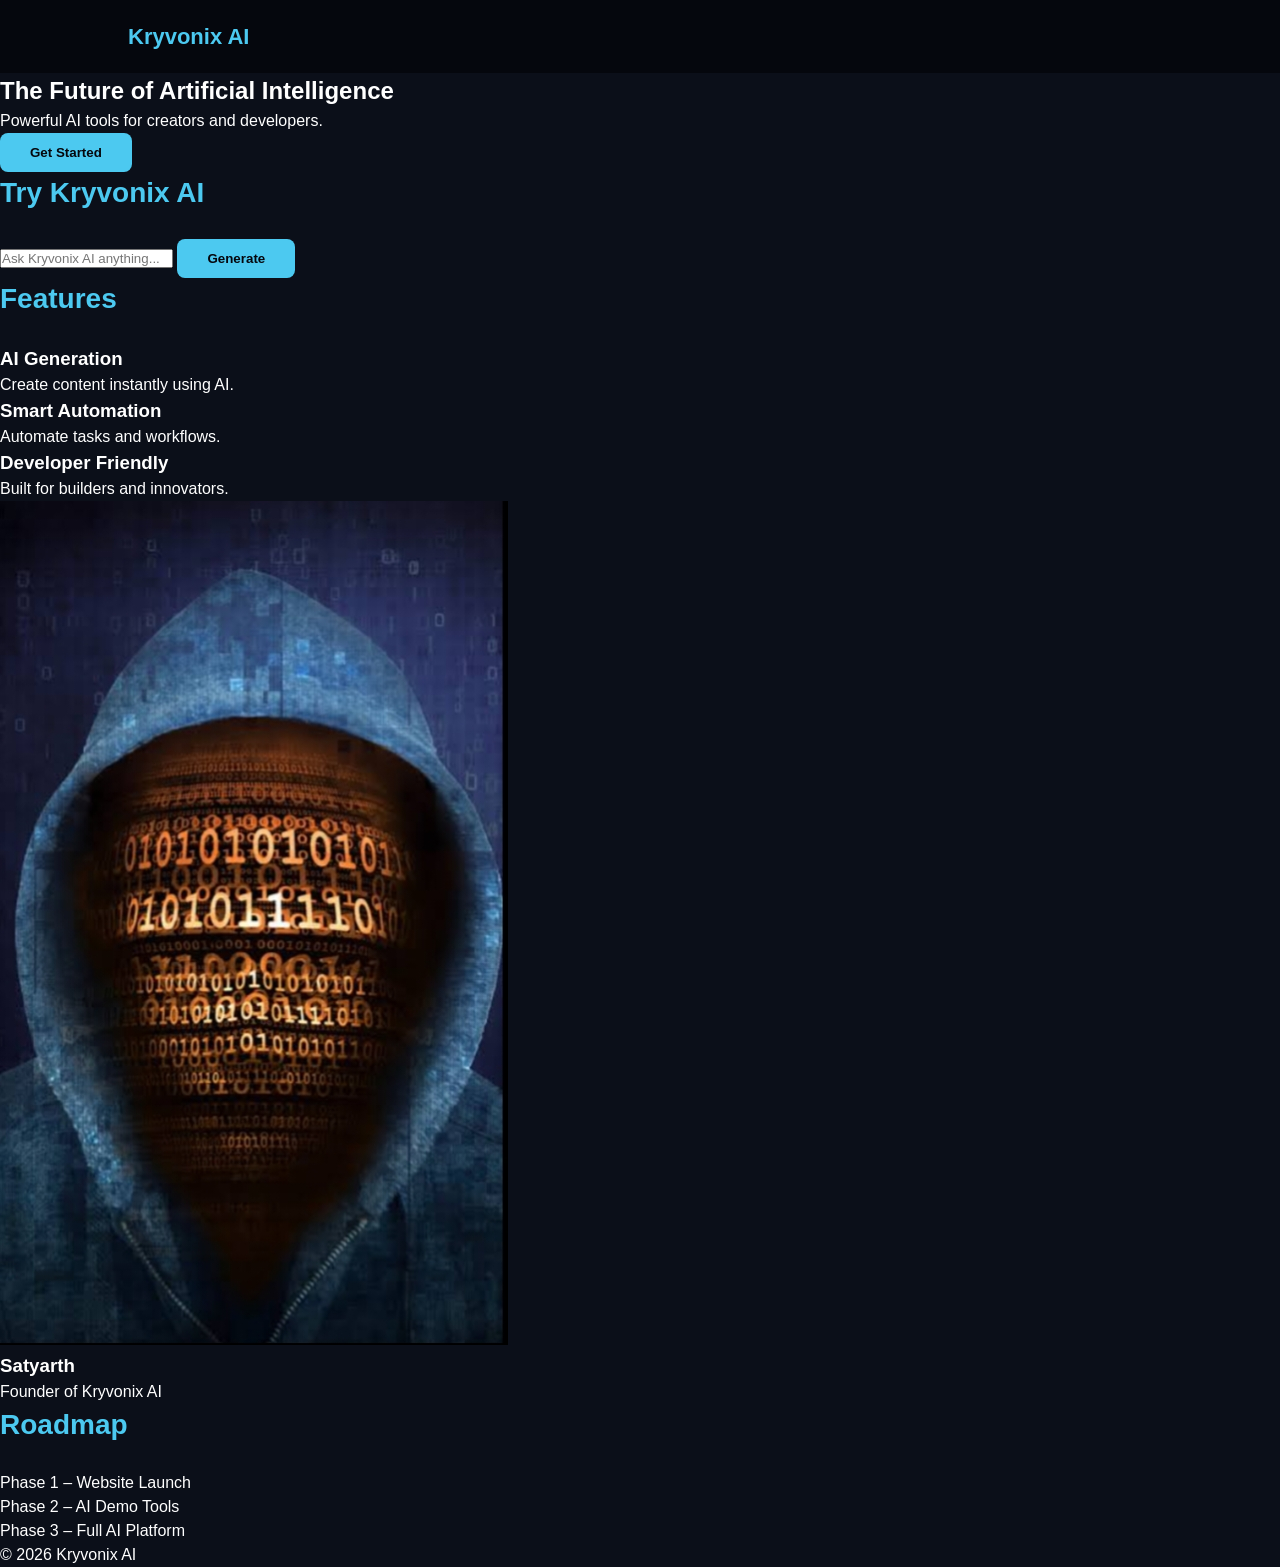
==== index.html @ 21631174 "Update index.html" ====
<!DOCTYPE html>
<html lang="en">
<head>
<meta charset="UTF-8">
<meta name="viewport" content="width=device-width, initial-scale=1.0">
<title>Kryvonix AI</title>
<link rel="stylesheet" href="style.css">
</head>
<body>

<header>
  <div class="logo">Kryvonix AI</div>
</header>

<section class="hero">
  <h1>The Future of <span>Artificial Intelligence</span></h1>
  <p>Powerful AI tools for creators and developers.</p>
  <button onclick="window.location.href='ai.html'">Get Started</button>
</section>

<section class="ai-demo">
  <h2>Try Kryvonix AI</h2>
  <div class="ai-box">
    <input id="aiInput" type="text" placeholder="Ask Kryvonix AI anything...">
    <button onclick="generateAI()">Generate</button>
    <div id="aiResponse" class="response"></div>
  </div>
</section>

<section class="features">
  <h2>Features</h2>
  <div class="feature-grid">
    <div class="feature">
      <h3>AI Generation</h3>
      <p>Create content instantly using AI.</p>
    </div>
    <div class="feature">
      <h3>Smart Automation</h3>
      <p>Automate tasks and workflows.</p>
    </div>
    <div class="feature">
      <h3>Developer Friendly</h3>
      <p>Built for builders and innovators.</p>
    </div>
  </div>
</section>

<section class="founder">
  <img src="IMG-20260307-WA0000.jpg" alt="Founder Photo">
  <h3>Satyarth</h3>
  <p>Founder of Kryvonix AI</p>
</section>

<section class="roadmap">
  <h2>Roadmap</h2>
  <div class="roadmap-item">Phase 1 – Website Launch</div>
  <div class="roadmap-item">Phase 2 – AI Demo Tools</div>
  <div class="roadmap-item">Phase 3 – Full AI Platform</div>
</section>

<footer>
  © 2026 Kryvonix AI
</footer>

<script>
function generateAI(){
  const output=document.getElementById("aiResponse");
  output.innerHTML="Generating AI response...";
  setTimeout(function(){
    output.innerHTML="Kryvonix AI helps users generate ideas, automate work, and build smarter digital experiences.";
  },2000);
}
</script>

</body>
    </html>
---- style.css ----
/* ----------------- Reset & Base ----------------- */
* {
  margin: 0;
  padding: 0;
  box-sizing: border-box;
  font-family: 'Poppins', sans-serif;
}

body {
  background: #0b0f19;
  color: white;
  line-height: 1.5;
}

/* ----------------- Header ----------------- */
header {
  display: flex;
  justify-content: space-between;
  align-items: center;
  padding: 20px 10%;
  background: #05070d;
}

header .logo {
  font-size: 22px;
  font-weight: 700;
  color: #4cc9f0;
}

nav a {
  color: white;
  text-decoration: none;
  margin-left: 20px;
  font-weight: 500;
}

nav a:hover {
  color: #36a1d8;
}

/* ----------------- Hero Section ----------------- */
#hero {
  text-align: center;
  padding: 60px 10%;
}

#hero h1 {
  font-size: 36px;
  color: #4cc9f0;
  margin-bottom: 15px;
}

#hero p {
  font-size: 18px;
  margin-bottom: 25px;
}

.hacker-image {
  width: 180px;
  height: auto;
  display: block;
  margin: 20px auto;
  border-radius: 10px;
  box-shadow: 0 0 20px #4cc9f0;
}

/* Buttons */
button, .btn {
  padding: 12px 30px;
  background: #4cc9f0;
  border: none;
  border-radius: 8px;
  color: #05070d;
  font-weight: 600;
  cursor: pointer;
  transition: 0.3s;
  text-decoration: none;
  display: inline-block;
}

button:hover, .btn:hover {
  background: #36a1d8;
}

/* ----------------- Features Section ----------------- */
#features {
  padding: 50px 10%;
  text-align: center;
}

.feature-container {
  display: flex;
  justify-content: space-around;
  flex-wrap: wrap;
  gap: 20px;
}

.feature-box {
  background: #05070d;
  padding: 20px;
  border-radius: 10px;
  width: 300px;
  box-shadow: 0 0 15px #4cc9f0;
}

/* ----------------- AI Demo Section ----------------- */
#ai-demo {
  padding: 50px 10%;
  text-align: center;
}

.ai-demo-box {
  background: #05070d;
  padding: 20px;
  border-radius: 10px;
  max-width: 500px;
  margin: 0 auto;
  box-shadow: 0 0 15px #4cc9f0;
}

.ai-demo-box textarea {
  width: 100%;
  height: 80px;
  margin-bottom: 10px;
  padding: 10px;
  border-radius: 8px;
  border: none;
  resize: none;
}

/* ----------------- Founder Section ----------------- */
#founder {
  padding: 50px 10%;
  text-align: center;
}

.founder-box {
  display: inline-block;
  text-align: center;
  padding: 20px;
  background: #05070d;
  border-radius: 10px;
  box-shadow: 0 0 15px #4cc9f0;
}

.founder-image {
  width: 150px;
  height: 150px;
  border-radius: 50%;
  margin-bottom: 15px;
}

/* ----------------- Roadmap Section ----------------- */
#roadmap {
  padding: 50px 10%;
  text-align: center;
}

.roadmap-container {
  display: flex;
  justify-content: space-around;
  flex-wrap: wrap;
  gap: 20px;
}

.roadmap-step {
  background: #05070d;
  padding: 20px;
  border-radius: 10px;
  width: 250px;
  box-shadow: 0 0 15px #4cc9f0;
}

/* ----------------- Sections Titles ----------------- */
section h2 {
  font-size: 28px;
  color: #4cc9f0;
  margin-bottom: 25px;
}

/* ----------------- Responsive ----------------- */
@media (max-width: 1024px) {
  .hacker-image {
    width: 150px;
  }
  .founder-image {
    width: 120px;
    height: 120px;
  }
  .feature-box, .roadmap-step {
    width: 45%;
  }
}

@media (max-width: 768px) {
  header {
    flex-direction: column;
    padding: 20px 5%;
  }

  nav a {
    margin: 10px 0;
  }

  .hacker-image {
    width: 140px;
  }

  .feature-box, .roadmap-step {
    width: 80%;
  }
}

@media (max-width: 480px) {
  .hacker-image {
    width: 120px;
  }

  section h2 {
    font-size: 22px;
  }

  button, .btn {
    padding: 10px 20px;
    font-size: 14px;
  }
  }
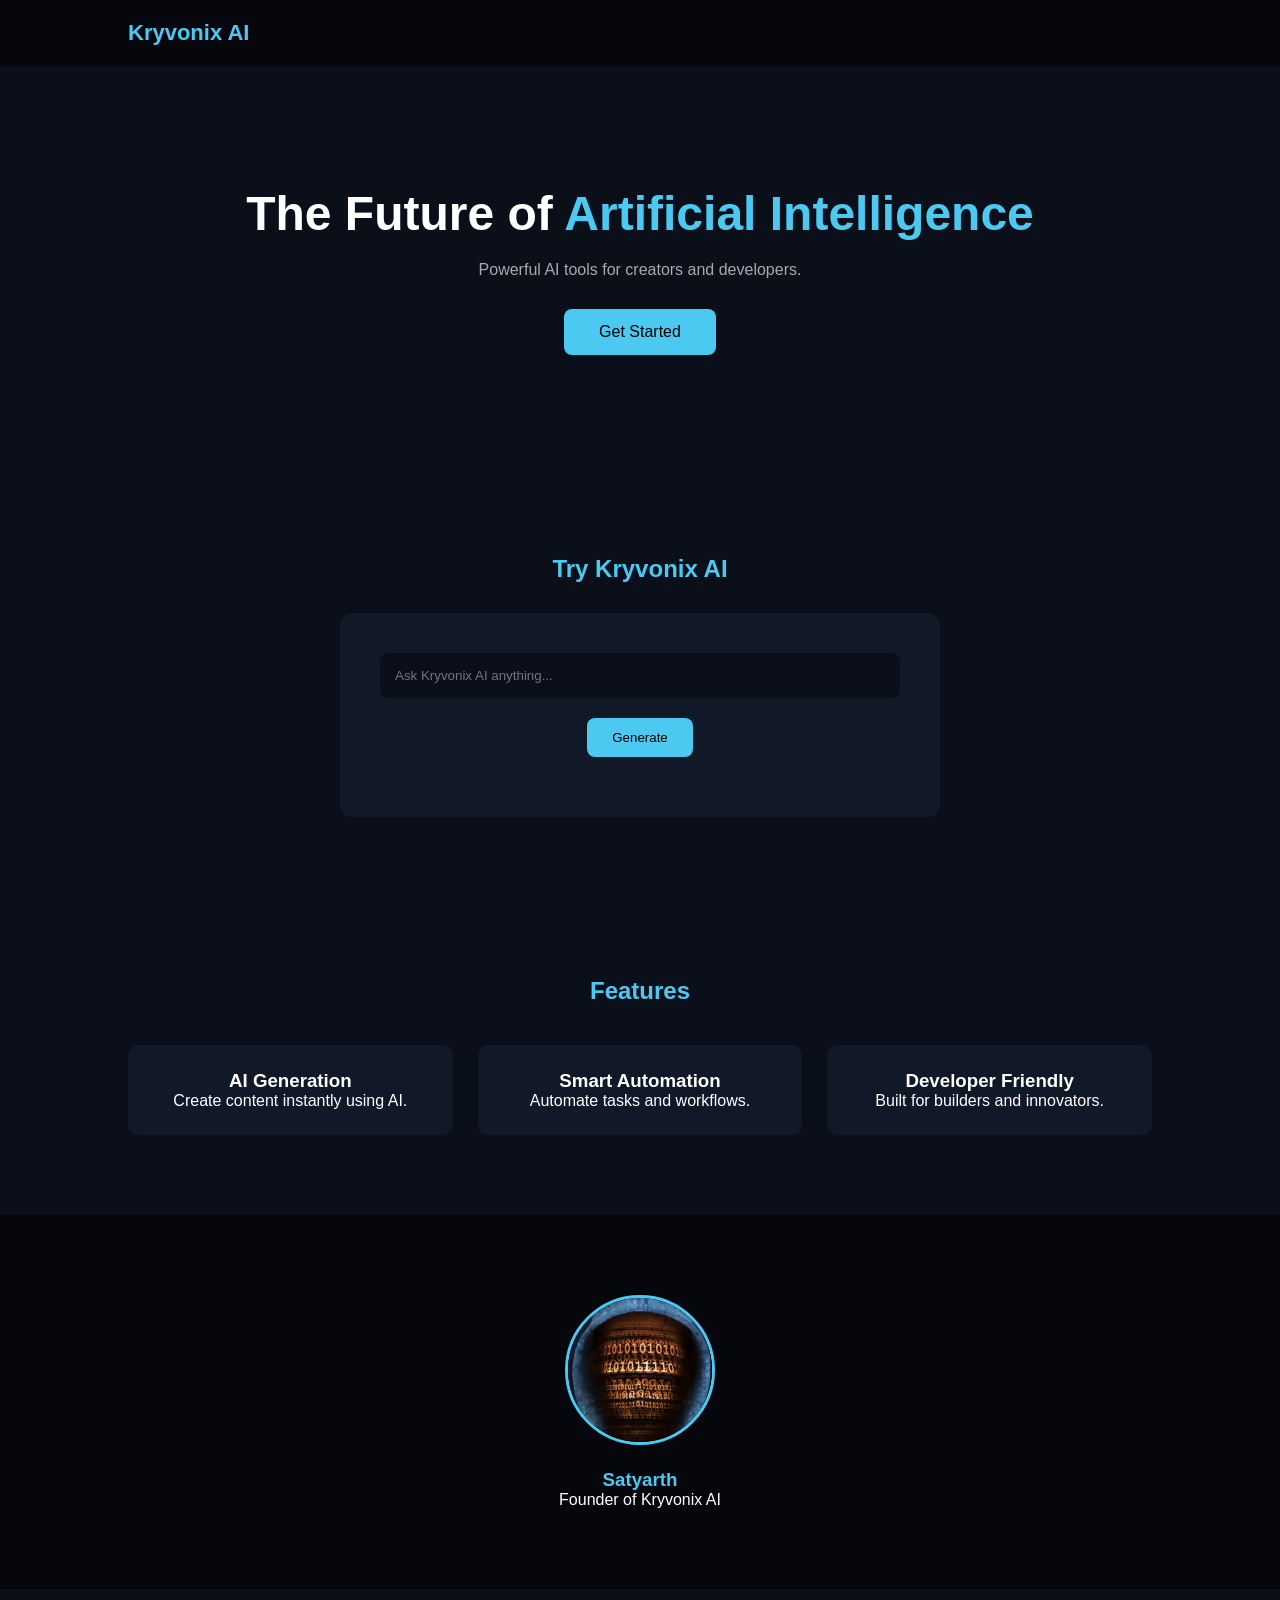
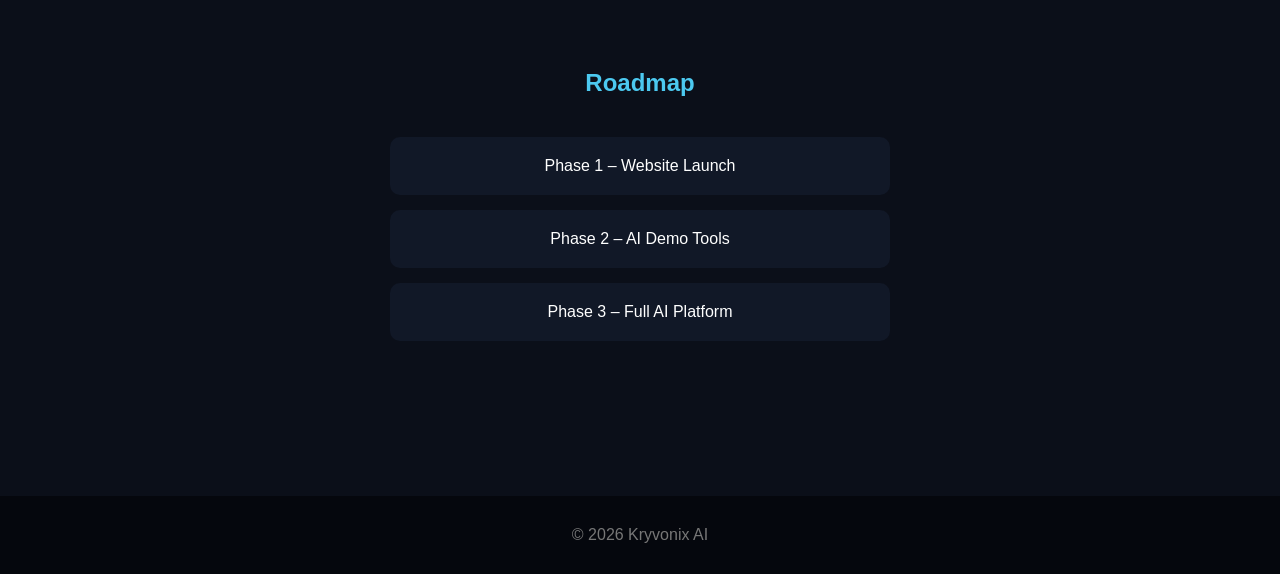
==== commit c99d5d6e: "Update index.html" ====
--- a/index.html
+++ b/index.html
@@ -4,73 +4,304 @@
 <meta charset="UTF-8">
 <meta name="viewport" content="width=device-width, initial-scale=1.0">
 <title>Kryvonix AI</title>
-<link rel="stylesheet" href="style.css">
+
+<style>
+
+*{
+margin:0;
+padding:0;
+box-sizing:border-box;
+font-family:'Poppins',sans-serif;
+}
+
+body{
+background:#0b0f19;
+color:white;
+}
+
+/* header */
+
+header{
+display:flex;
+justify-content:space-between;
+align-items:center;
+padding:20px 10%;
+background:#05070d;
+}
+
+.logo{
+font-size:22px;
+font-weight:700;
+color:#4cc9f0;
+}
+
+/* hero */
+
+.hero{
+text-align:center;
+padding:120px 20px;
+}
+
+.hero h1{
+font-size:48px;
+margin-bottom:20px;
+}
+
+.hero span{
+color:#4cc9f0;
+}
+
+.hero p{
+color:#aaa;
+margin-bottom:30px;
+}
+
+.hero button{
+padding:14px 35px;
+border:none;
+background:#4cc9f0;
+color:black;
+font-size:16px;
+border-radius:8px;
+cursor:pointer;
+}
+
+/* ai demo */
+
+.ai-demo{
+padding:80px 20px;
+text-align:center;
+}
+
+.ai-demo h2{
+color:#4cc9f0;
+margin-bottom:30px;
+}
+
+.ai-box{
+max-width:600px;
+margin:auto;
+background:#111827;
+padding:40px;
+border-radius:12px;
+}
+
+.ai-box input{
+width:100%;
+padding:15px;
+border:none;
+border-radius:8px;
+margin-bottom:20px;
+background:#0b0f19;
+color:white;
+}
+
+.ai-box button{
+padding:12px 25px;
+background:#4cc9f0;
+border:none;
+border-radius:8px;
+cursor:pointer;
+}
+
+.response{
+margin-top:20px;
+color:#ddd;
+}
+
+/* features */
+
+.features{
+padding:80px 10%;
+text-align:center;
+}
+
+.features h2{
+color:#4cc9f0;
+margin-bottom:40px;
+}
+
+.feature-grid{
+display:grid;
+grid-template-columns:repeat(auto-fit,minmax(220px,1fr));
+gap:25px;
+}
+
+.feature{
+background:#111827;
+padding:25px;
+border-radius:10px;
+}
+
+/* founder */
+
+.founder{
+padding:80px 20px;
+text-align:center;
+background:#05070d;
+}
+
+.founder img{
+width:150px;
+height:150px;
+border-radius:50%;
+object-fit:cover;
+border:3px solid #4cc9f0;
+margin-bottom:20px;
+}
+
+.founder h3{
+color:#4cc9f0;
+}
+
+/* roadmap */
+
+.roadmap{
+padding:80px 20px;
+text-align:center;
+}
+
+.roadmap h2{
+color:#4cc9f0;
+margin-bottom:40px;
+}
+
+.roadmap-item{
+background:#111827;
+padding:20px;
+margin:15px auto;
+max-width:500px;
+border-radius:10px;
+}
+
+/* footer */
+
+footer{
+background:#05070d;
+text-align:center;
+padding:30px;
+color:#777;
+margin-top:60px;
+}
+
+</style>
 </head>
+
 <body>
 
 <header>
-  <div class="logo">Kryvonix AI</div>
+
+<div class="logo">Kryvonix AI</div>
+
 </header>
 
+
 <section class="hero">
-  <h1>The Future of <span>Artificial Intelligence</span></h1>
-  <p>Powerful AI tools for creators and developers.</p>
-  <button onclick="window.location.href='ai.html'">Get Started</button>
-</section>
+
+<h1>The Future of <span>Artificial Intelligence</span></h1>
+
+<p>Powerful AI tools for creators and developers.</p>
+
+<button onclick="window.location.href='ai.html'">Get Started</button>
+
+</section>
+
 
 <section class="ai-demo">
-  <h2>Try Kryvonix AI</h2>
-  <div class="ai-box">
-    <input id="aiInput" type="text" placeholder="Ask Kryvonix AI anything...">
-    <button onclick="generateAI()">Generate</button>
-    <div id="aiResponse" class="response"></div>
-  </div>
-</section>
+
+<h2>Try Kryvonix AI</h2>
+
+<div class="ai-box">
+
+<input id="aiInput" type="text" placeholder="Ask Kryvonix AI anything...">
+
+<button onclick="generateAI()">Generate</button>
+
+<div id="aiResponse" class="response"></div>
+
+</div>
+
+</section>
+
 
 <section class="features">
-  <h2>Features</h2>
-  <div class="feature-grid">
-    <div class="feature">
-      <h3>AI Generation</h3>
-      <p>Create content instantly using AI.</p>
-    </div>
-    <div class="feature">
-      <h3>Smart Automation</h3>
-      <p>Automate tasks and workflows.</p>
-    </div>
-    <div class="feature">
-      <h3>Developer Friendly</h3>
-      <p>Built for builders and innovators.</p>
-    </div>
-  </div>
-</section>
+
+<h2>Features</h2>
+
+<div class="feature-grid">
+
+<div class="feature">
+<h3>AI Generation</h3>
+<p>Create content instantly using AI.</p>
+</div>
+
+<div class="feature">
+<h3>Smart Automation</h3>
+<p>Automate tasks and workflows.</p>
+</div>
+
+<div class="feature">
+<h3>Developer Friendly</h3>
+<p>Built for builders and innovators.</p>
+</div>
+
+</div>
+
+</section>
+
 
 <section class="founder">
-  <img src="IMG-20260307-WA0000.jpg" alt="Founder Photo">
-  <h3>Satyarth</h3>
-  <p>Founder of Kryvonix AI</p>
-</section>
+
+<img src="IMG-20260307-WA0000.jpg">
+
+<h3>Satyarth</h3>
+
+<p>Founder of Kryvonix AI</p>
+
+</section>
+
 
 <section class="roadmap">
-  <h2>Roadmap</h2>
-  <div class="roadmap-item">Phase 1 – Website Launch</div>
-  <div class="roadmap-item">Phase 2 – AI Demo Tools</div>
-  <div class="roadmap-item">Phase 3 – Full AI Platform</div>
-</section>
+
+<h2>Roadmap</h2>
+
+<div class="roadmap-item">
+Phase 1 – Website Launch
+</div>
+
+<div class="roadmap-item">
+Phase 2 – AI Demo Tools
+</div>
+
+<div class="roadmap-item">
+Phase 3 – Full AI Platform
+</div>
+
+</section>
+
 
 <footer>
-  © 2026 Kryvonix AI
+© 2026 Kryvonix AI
 </footer>
 
+
 <script>
+
 function generateAI(){
-  const output=document.getElementById("aiResponse");
-  output.innerHTML="Generating AI response...";
-  setTimeout(function(){
-    output.innerHTML="Kryvonix AI helps users generate ideas, automate work, and build smarter digital experiences.";
-  },2000);
-}
+
+const output=document.getElementById("aiResponse");
+
+output.innerHTML="Generating AI response...";
+
+setTimeout(function(){
+
+output.innerHTML="Kryvonix AI helps users generate ideas, automate work, and build smarter digital experiences.";
+
+},2000);
+
+}
+
 </script>
 
 </body>
-    </html>
+  </html>
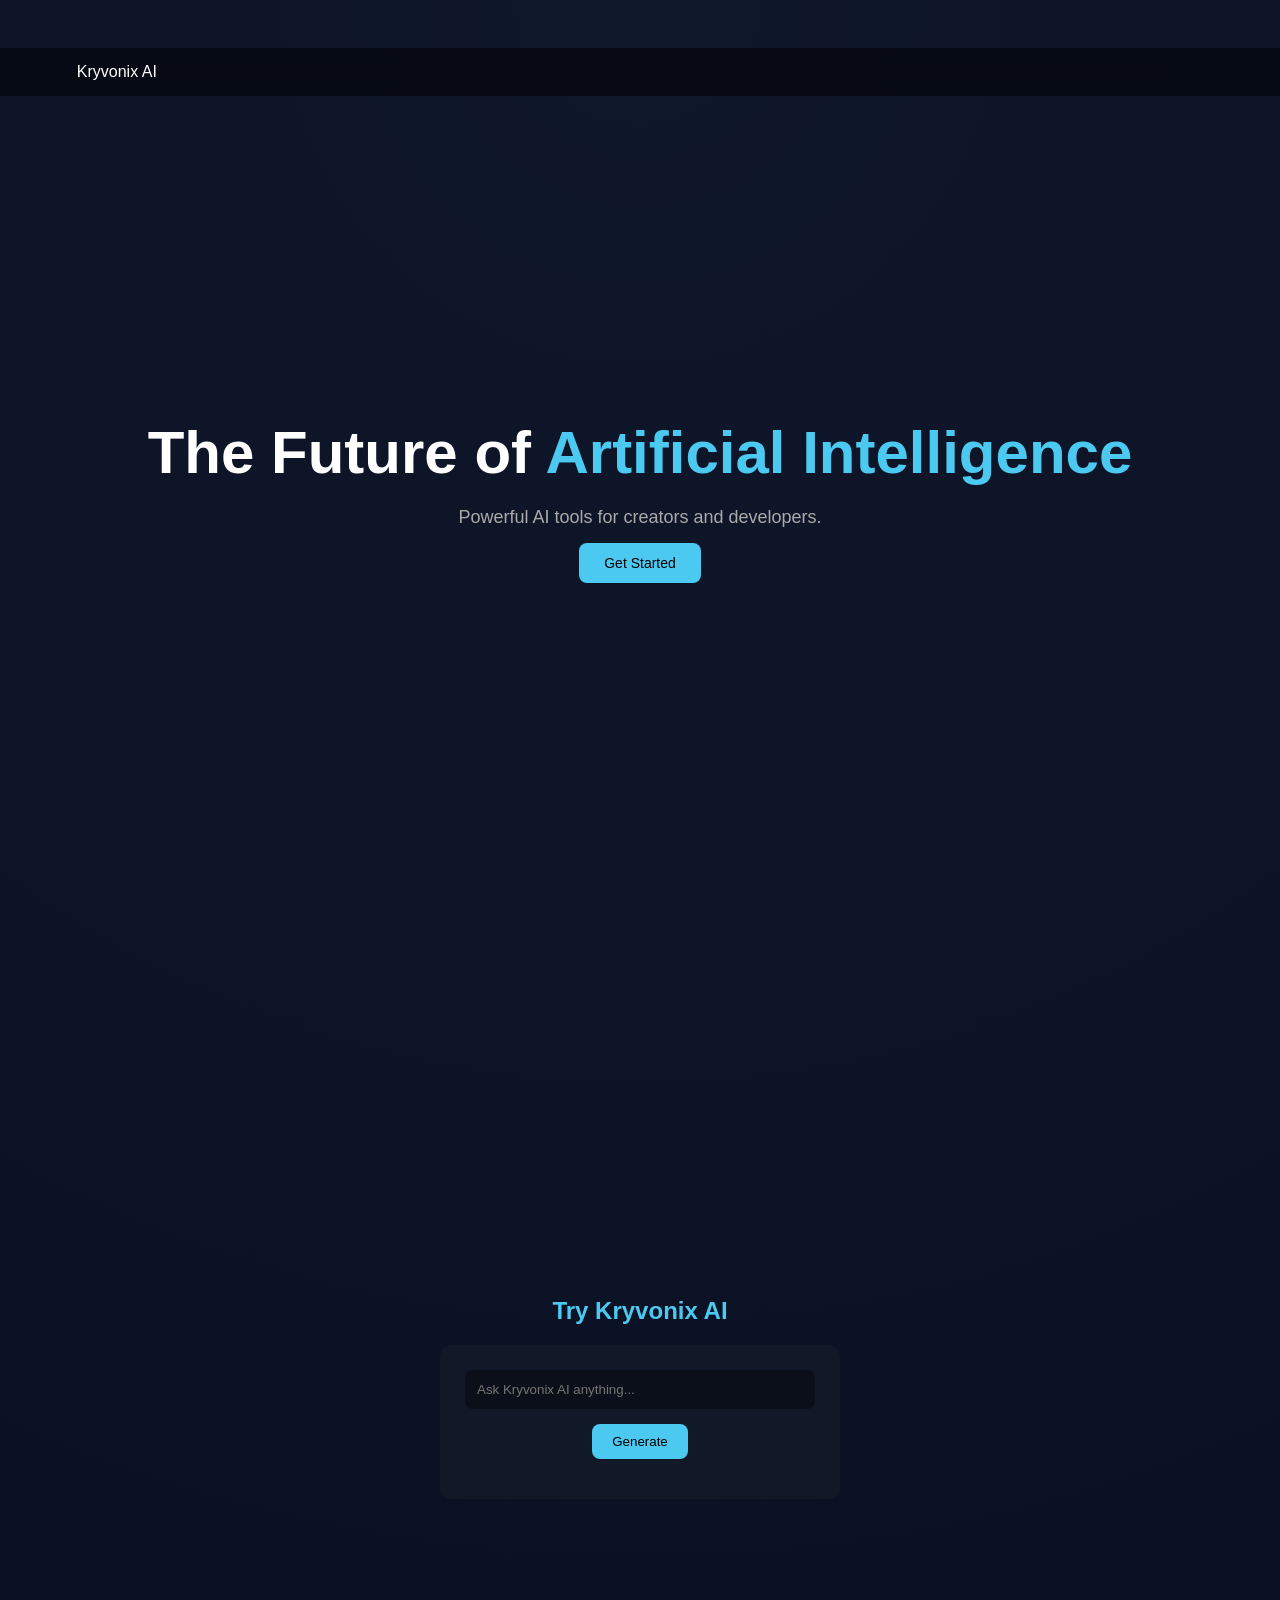
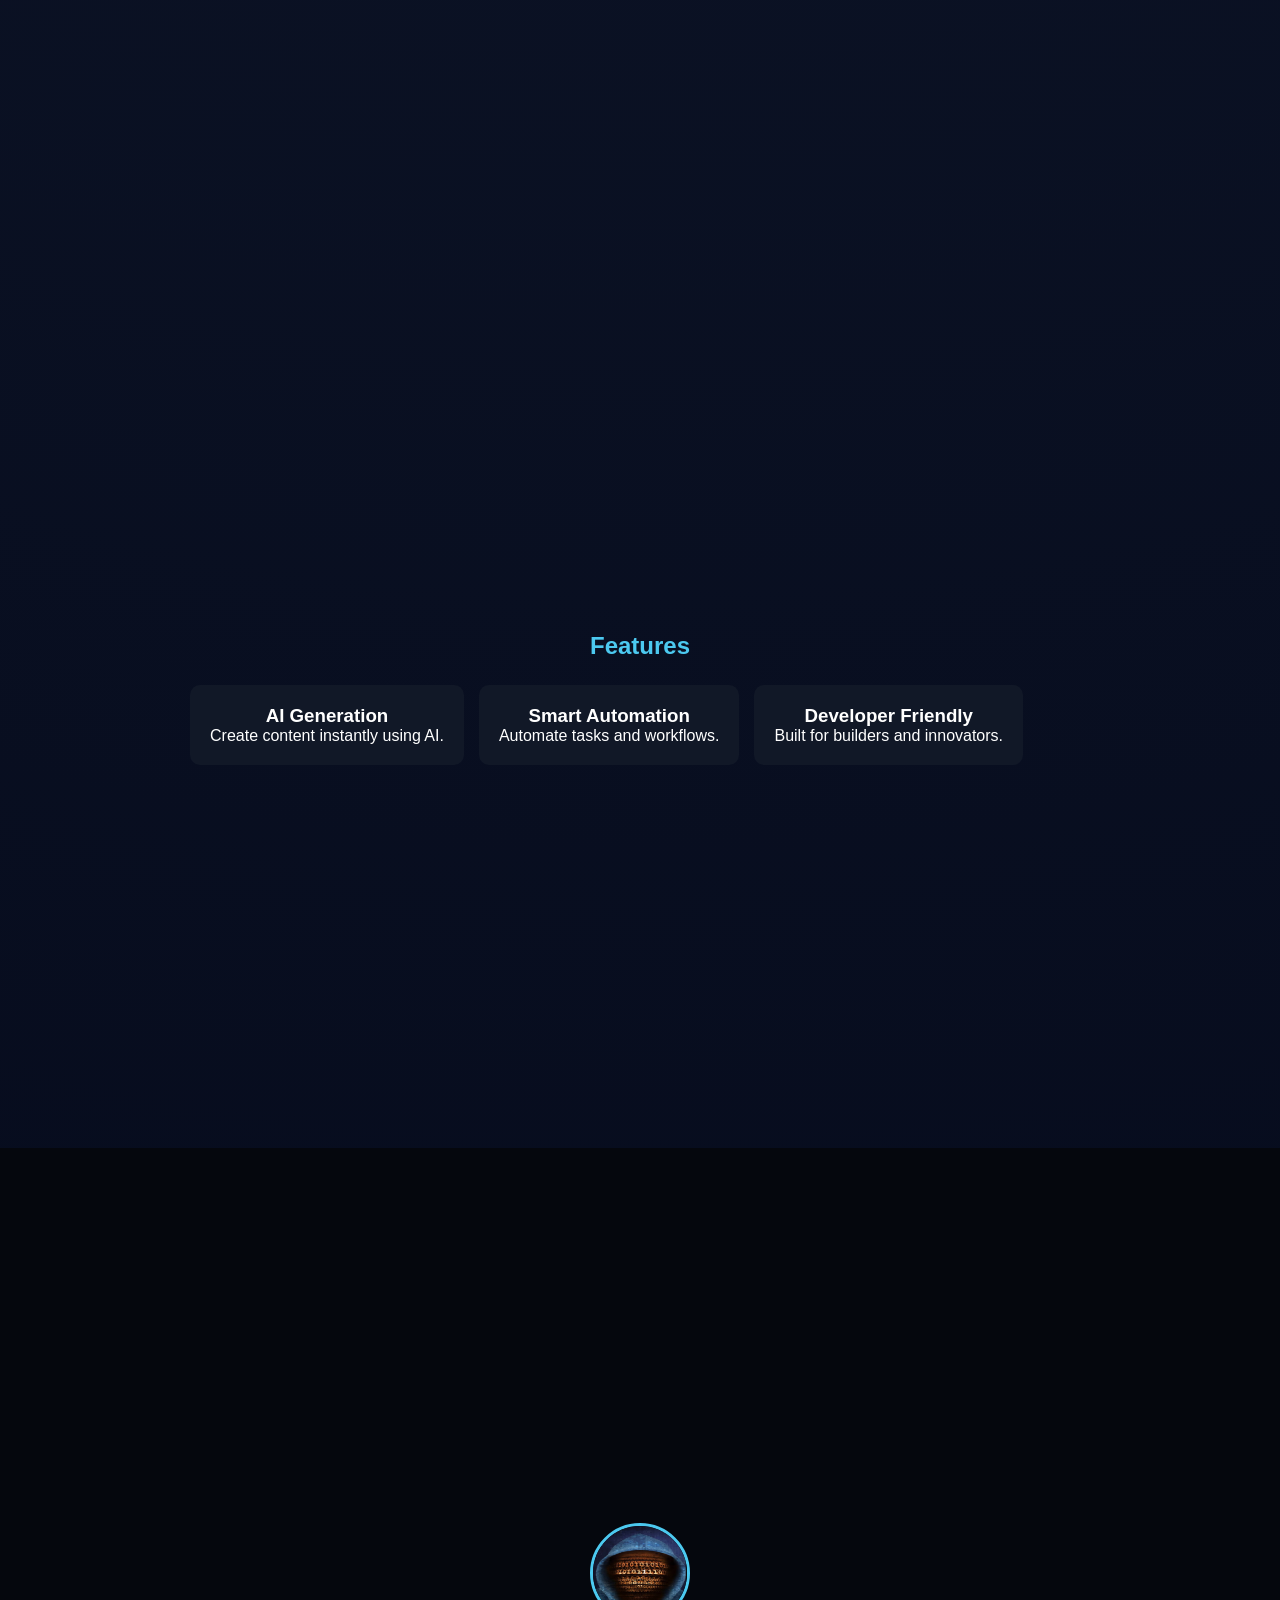
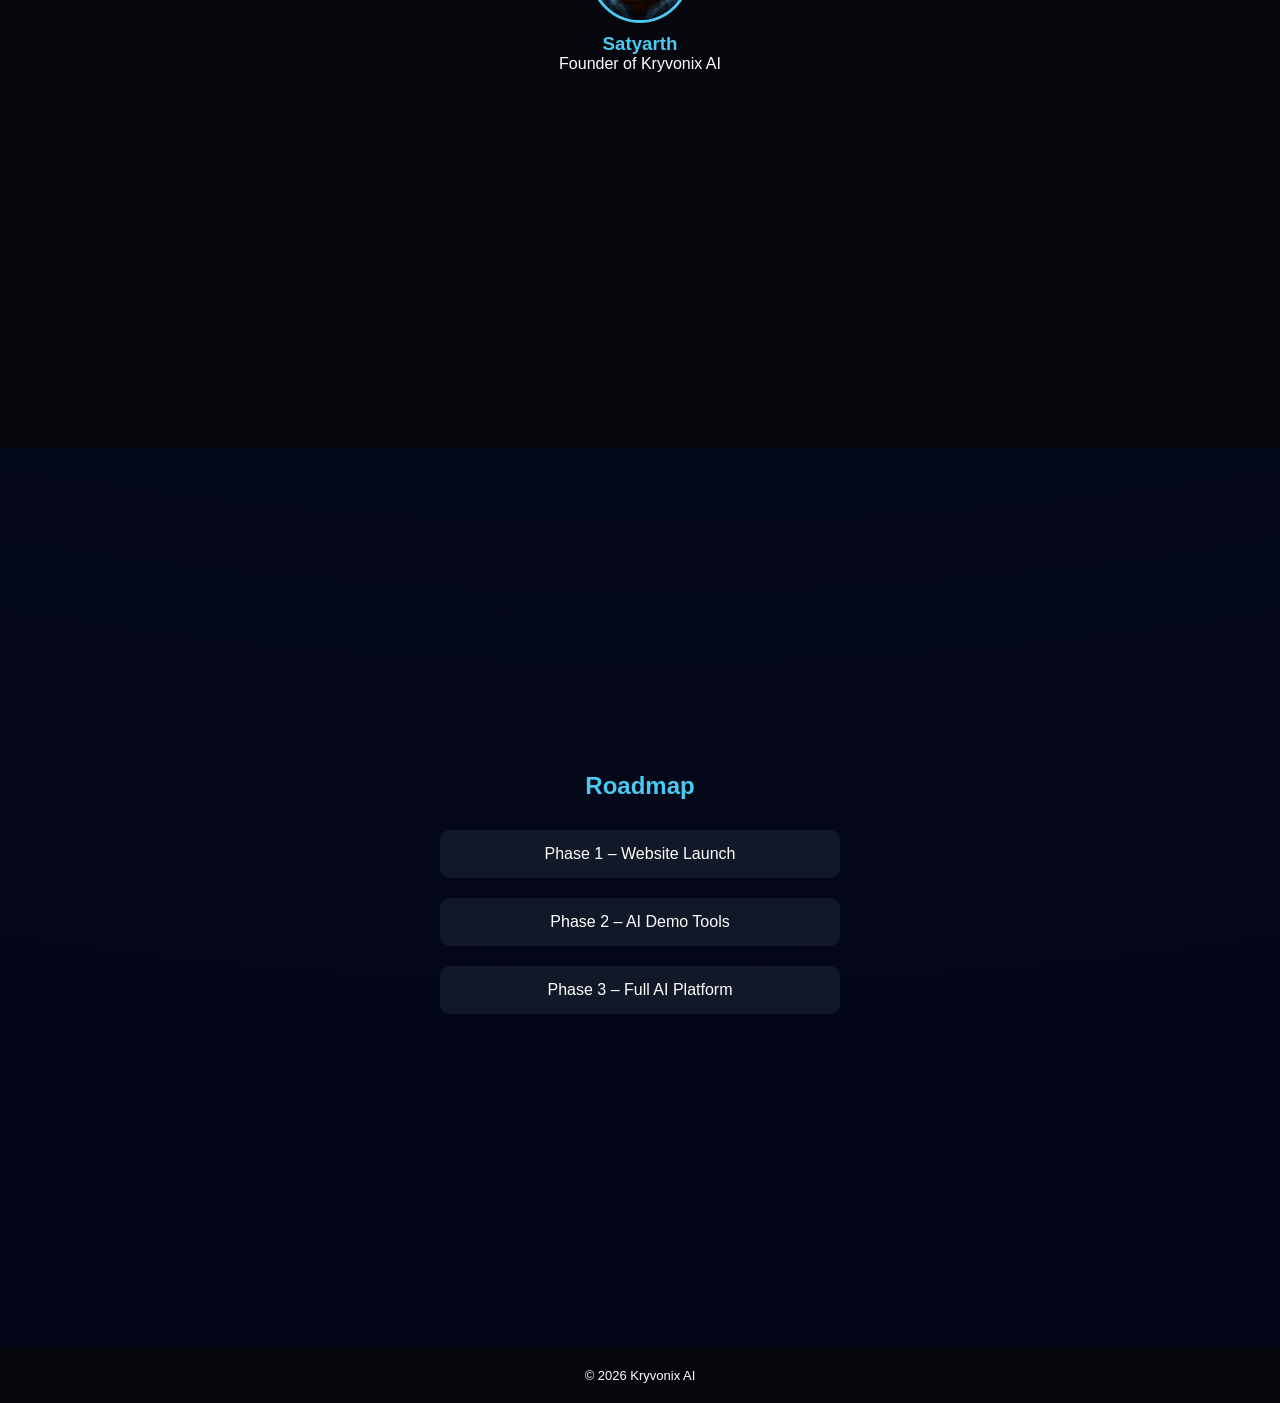
==== commit 63aa2d7b: "Update index.html" ====
--- a/index.html
+++ b/index.html
@@ -2,8 +2,12 @@
 <html lang="en">
 <head>
 <meta charset="UTF-8">
+<meta name="google-site-verification" content="googleae304ca54cf47259.html" />
 <meta name="viewport" content="width=device-width, initial-scale=1.0">
+
 <title>Kryvonix AI</title>
+
+<link rel="icon" type="image/png" href="/favicon.png">
 
 <style>
 
@@ -14,37 +18,49 @@
 font-family:'Poppins',sans-serif;
 }
 
+html{
+scroll-behavior:smooth;
+scroll-snap-type:y mandatory;
+}
+
 body{
-background:#0b0f19;
+background:radial-gradient(circle at top,#0f172a,#020617);
 color:white;
-}
-
-/* header */
+overflow-x:hidden;
+}
+
+/* HEADER */
 
 header{
 display:flex;
 justify-content:space-between;
 align-items:center;
-padding:20px 10%;
-background:#05070d;
-}
-
-.logo{
-font-size:22px;
-font-weight:700;
-color:#4cc9f0;
-}
-
-/* hero */
-
-.hero{
+padding:15px 6%;
+background:rgba(5,7,13,0.7);
+backdrop-filter:blur(10px);
+position:sticky;
+top:0;
+z-index:1000;
+}
+
+/* SECTIONS (APP STYLE) */
+
+section{
+min-height:100vh;
+display:flex;
+flex-direction:column;
+justify-content:center;
+align-items:center;
 text-align:center;
-padding:120px 20px;
-}
+padding:80px 20px;
+scroll-snap-align:start;
+}
+
+/* HERO */
 
 .hero h1{
-font-size:48px;
-margin-bottom:20px;
+font-size:32px;
+line-height:1.3;
 }
 
 .hero span{
@@ -53,51 +69,48 @@
 
 .hero p{
 color:#aaa;
-margin-bottom:30px;
+margin:15px 0;
+font-size:15px;
+max-width:400px;
 }
 
 .hero button{
-padding:14px 35px;
+padding:12px 25px;
 border:none;
 background:#4cc9f0;
 color:black;
-font-size:16px;
+font-size:14px;
 border-radius:8px;
 cursor:pointer;
 }
 
-/* ai demo */
-
-.ai-demo{
-padding:80px 20px;
-text-align:center;
-}
+/* AI DEMO */
 
 .ai-demo h2{
 color:#4cc9f0;
-margin-bottom:30px;
+margin-bottom:20px;
 }
 
 .ai-box{
-max-width:600px;
-margin:auto;
+width:100%;
+max-width:400px;
 background:#111827;
-padding:40px;
+padding:25px;
 border-radius:12px;
 }
 
 .ai-box input{
 width:100%;
-padding:15px;
+padding:12px;
 border:none;
 border-radius:8px;
-margin-bottom:20px;
+margin-bottom:15px;
 background:#0b0f19;
 color:white;
 }
 
 .ai-box button{
-padding:12px 25px;
+padding:10px 20px;
 background:#4cc9f0;
 border:none;
 border-radius:8px;
@@ -105,83 +118,97 @@
 }
 
 .response{
-margin-top:20px;
+margin-top:15px;
+font-size:14px;
 color:#ddd;
-}
-
-/* features */
-
-.features{
-padding:80px 10%;
-text-align:center;
-}
+white-space:pre-wrap;
+}
+
+/* FEATURES */
 
 .features h2{
 color:#4cc9f0;
-margin-bottom:40px;
+margin-bottom:25px;
 }
 
 .feature-grid{
-display:grid;
-grid-template-columns:repeat(auto-fit,minmax(220px,1fr));
-gap:25px;
+display:flex;
+flex-direction:column;
+gap:15px;
+width:100%;
+max-width:400px;
 }
 
 .feature{
 background:#111827;
-padding:25px;
+padding:20px;
 border-radius:10px;
 }
 
-/* founder */
+/* FOUNDER */
 
 .founder{
-padding:80px 20px;
-text-align:center;
 background:#05070d;
 }
 
 .founder img{
-width:150px;
-height:150px;
+width:100px;
+height:100px;
 border-radius:50%;
-object-fit:cover;
 border:3px solid #4cc9f0;
+margin-bottom:10px;
+}
+
+.founder h3{
+color:#4cc9f0;
+}
+
+/* ROADMAP */
+
+.roadmap h2{
+color:#4cc9f0;
 margin-bottom:20px;
-}
-
-.founder h3{
-color:#4cc9f0;
-}
-
-/* roadmap */
-
-.roadmap{
-padding:80px 20px;
-text-align:center;
-}
-
-.roadmap h2{
-color:#4cc9f0;
-margin-bottom:40px;
 }
 
 .roadmap-item{
 background:#111827;
+padding:15px;
+margin:10px 0;
+border-radius:10px;
+width:100%;
+max-width:400px;
+}
+
+/* FOOTER */
+
+footer{
+text-align:center;
 padding:20px;
-margin:15px auto;
-max-width:500px;
-border-radius:10px;
-}
-
-/* footer */
-
-footer{
 background:#05070d;
-text-align:center;
-padding:30px;
-color:#777;
-margin-top:60px;
+font-size:13px;
+}
+
+/* DESKTOP */
+
+@media(min-width:768px){
+
+.hero h1{
+font-size:60px;
+}
+
+.hero p{
+font-size:18px;
+}
+
+.feature-grid{
+flex-direction:row;
+max-width:900px;
+}
+
+section{
+padding:100px 10%;
+}
+
 }
 
 </style>
@@ -190,46 +217,30 @@
 <body>
 
 <header>
-
-<div class="logo">Kryvonix AI</div>
-
+<div>Kryvonix AI</div>
 </header>
 
-
 <section class="hero">
-
 <h1>The Future of <span>Artificial Intelligence</span></h1>
-
 <p>Powerful AI tools for creators and developers.</p>
-
-<button onclick="window.location.href='ai.html'">Get Started</button>
-
-</section>
-
+<button onclick="document.querySelector('.ai-demo').scrollIntoView()">Get Started</button>
+</section>
 
 <section class="ai-demo">
-
 <h2>Try Kryvonix AI</h2>
 
 <div class="ai-box">
-
 <input id="aiInput" type="text" placeholder="Ask Kryvonix AI anything...">
-
 <button onclick="generateAI()">Generate</button>
-
 <div id="aiResponse" class="response"></div>
-
-</div>
-
-</section>
-
+</div>
+
+</section>
 
 <section class="features">
-
 <h2>Features</h2>
 
 <div class="feature-grid">
-
 <div class="feature">
 <h3>AI Generation</h3>
 <p>Create content instantly using AI.</p>
@@ -244,64 +255,55 @@
 <h3>Developer Friendly</h3>
 <p>Built for builders and innovators.</p>
 </div>
-
-</div>
-
-</section>
-
+</div>
+
+</section>
 
 <section class="founder">
-
 <img src="IMG-20260307-WA0000.jpg">
-
 <h3>Satyarth</h3>
-
 <p>Founder of Kryvonix AI</p>
-
-</section>
-
+</section>
 
 <section class="roadmap">
-
 <h2>Roadmap</h2>
 
-<div class="roadmap-item">
-Phase 1 – Website Launch
-</div>
-
-<div class="roadmap-item">
-Phase 2 – AI Demo Tools
-</div>
-
-<div class="roadmap-item">
-Phase 3 – Full AI Platform
-</div>
-
-</section>
-
+<div class="roadmap-item">Phase 1 – Website Launch</div>
+<div class="roadmap-item">Phase 2 – AI Demo Tools</div>
+<div class="roadmap-item">Phase 3 – Full AI Platform</div>
+
+</section>
 
 <footer>
 © 2026 Kryvonix AI
 </footer>
 
-
 <script>
 
-function generateAI(){
-
-const output=document.getElementById("aiResponse");
-
-output.innerHTML="Generating AI response...";
-
-setTimeout(function(){
-
-output.innerHTML="Kryvonix AI helps users generate ideas, automate work, and build smarter digital experiences.";
-
-},2000);
+async function generateAI(){
+
+const input=document.getElementById("aiInput").value
+const output=document.getElementById("aiResponse")
+
+if(!input){
+output.innerHTML="Type something first."
+return
+}
+
+output.innerHTML="Thinking..."
+
+try{
+
+// ⚠️ DO NOT PUT YOUR API KEY HERE IN REAL PROJECT
+output.innerHTML="Backend not connected yet."
+
+}catch(err){
+output.innerHTML="Error connecting AI."
+}
 
 }
 
 </script>
 
 </body>
-  </html>
+                    </html>
